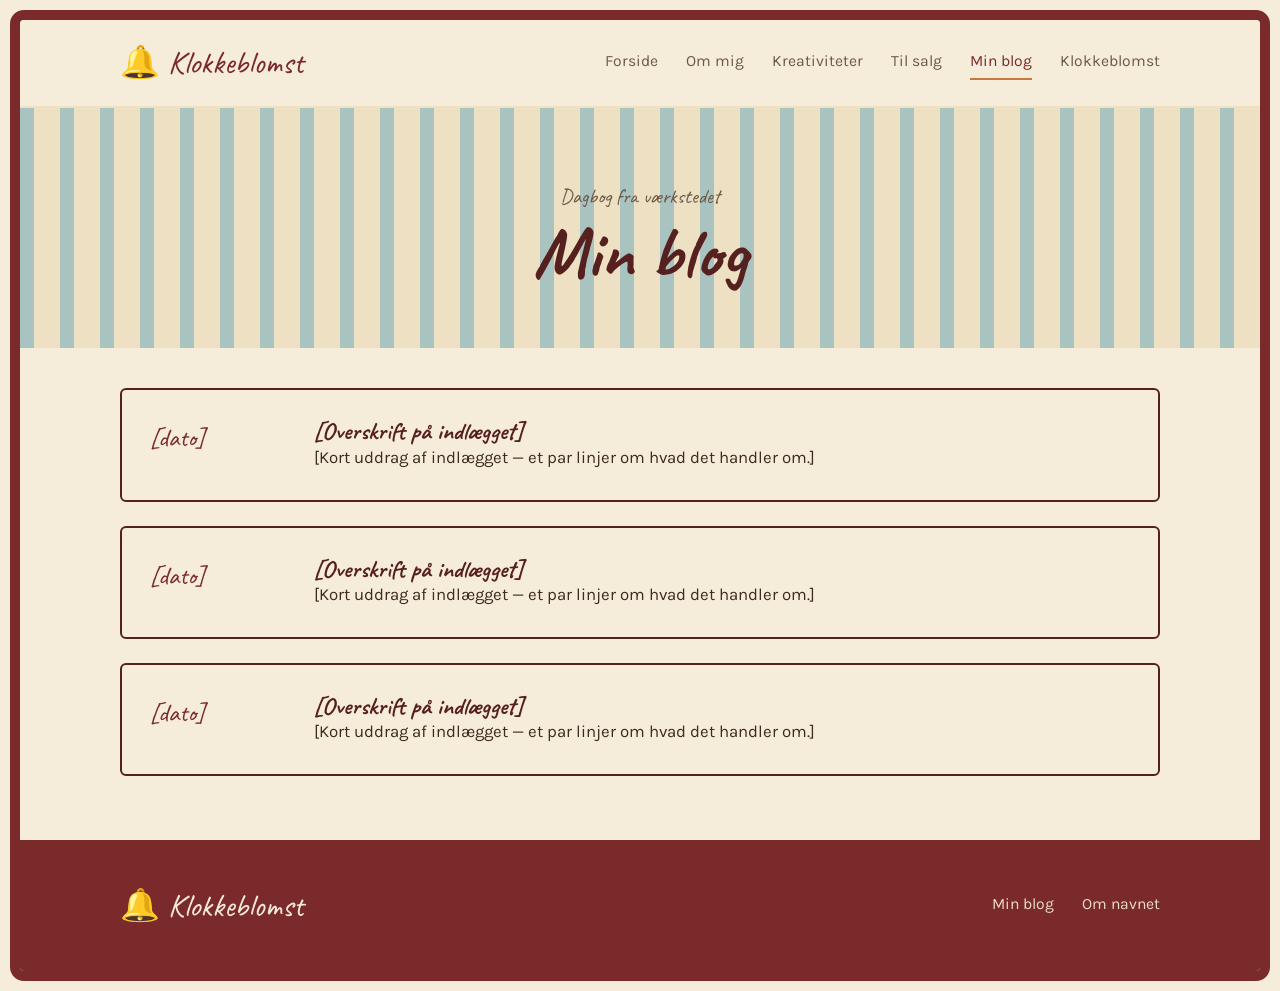
==== blog.html @ 5e8d8fa8 "oprettelse af filer mappe struktur oprettet" ====
<!DOCTYPE html>
<html lang="da">
<head>
  <meta charset="UTF-8">
  <meta name="viewport" content="width=device-width, initial-scale=1.0">
  <title>Min blog — Klokkeblomst</title>
  <link rel="preconnect" href="https://fonts.googleapis.com">
  <link href="https://fonts.googleapis.com/css2?family=Caveat:wght@600;700&family=Karla:wght@400;500;700&display=swap" rel="stylesheet">
  <link rel="stylesheet" href="css/reset.css">
  <link rel="stylesheet" href="css/style.css">
</head>
<body>
  <div class="page-frame">

    <header class="site-header">
      <div class="wrap">
        <a href="index.html" class="brand">🔔 Klokkeblomst</a>
        <nav class="nav-links" aria-label="Hovedmenu">
          <a href="index.html">Forside</a>
          <a href="om-mig.html">Om mig</a>
          <a href="kreativiteter.html">Kreativiteter</a>
          <a href="til-salg.html">Til salg</a>
          <a href="blog.html" aria-current="page">Min blog</a>
          <a href="klokkeblomst.html">Klokkeblomst</a>
        </nav>
      </div>
    </header>

    <main>
      <section class="page-hero stripes">
        <div class="wrap">
          <p class="eyebrow">Dagbog fra værkstedet</p>
          <h1>Min blog</h1>
        </div>
      </section>

      <section class="post-list">
        <div class="wrap">

          <article class="note-card post-card">
            <span class="post-date">[dato]</span>
            <div>
              <h3>[Overskrift på indlægget]</h3>
              <p>[Kort uddrag af indlægget — et par linjer om hvad det handler om.]</p>
            </div>
          </article>

          <article class="note-card post-card">
            <span class="post-date">[dato]</span>
            <div>
              <h3>[Overskrift på indlægget]</h3>
              <p>[Kort uddrag af indlægget — et par linjer om hvad det handler om.]</p>
            </div>
          </article>

          <article class="note-card post-card">
            <span class="post-date">[dato]</span>
            <div>
              <h3>[Overskrift på indlægget]</h3>
              <p>[Kort uddrag af indlægget — et par linjer om hvad det handler om.]</p>
            </div>
          </article>

        </div>
      </section>
    </main>

    <footer class="site-footer">
      <div class="wrap">
        <span class="brand">🔔 Klokkeblomst</span>
        <nav class="nav-links" aria-label="Footer-menu">
          <a href="blog.html">Min blog</a>
          <a href="klokkeblomst.html">Om navnet</a>
        </nav>
      </div>
    </footer>

  </div>
</body>
</html>
---- css/style.css ----
/* =========================================================
   KLOKKEBLOMST — design tokens
   ========================================================= */
:root {
  /* Farver */
  --cream:        #f6ecda;
  --cream-deep:   #ede0c3;
  --burgundy:     #7a2a2a;
  --burgundy-ink: #56201f;
  --olive:        #a7a473;
  --dusty-blue:   #a8c3c0;
  --ink:          #3c2b1f;
  --ink-soft:     #6b5847;
  --amber:        #c9793f;

  /* Typografi */
  --font-display: "Caveat", cursive;
  --font-body: "Karla", sans-serif;

  /* Layout */
  --page-max: 68rem;
  --radius: 6px;
}

/* =========================================================
   Grundlag
   ========================================================= */
body {
  background: var(--cream);
  color: var(--ink);
  font-family: var(--font-body);
  font-size: 1.05rem;
  line-height: 1.6;
}

h1, h2, h3 {
  font-family: var(--font-display);
  color: var(--burgundy-ink);
  line-height: 1.1;
  font-weight: 700;
}

h1 { font-size: clamp(2.75rem, 6vw, 4.5rem); }
h2 { font-size: clamp(2rem, 4vw, 2.75rem); }
h3 { font-size: 1.5rem; }

p  { max-width: 62ch; }

.eyebrow {
  font-family: var(--font-display);
  font-size: 1.3rem;
  color: var(--amber);
}

/* Hele siden holdes inden for en tegnet ramme, ligesom en skitsebog */
.page-frame {
  border: 10px solid var(--burgundy);
  border-radius: 14px;
  margin: 0.6rem;
  min-height: calc(100vh - 1.2rem);
  overflow: hidden;
  display: flex;
  flex-direction: column;
}

.wrap {
  width: 100%;
  max-width: var(--page-max);
  margin-inline: auto;
  padding-inline: 1.5rem;
}

/* =========================================================
   Header / navigation
   ========================================================= */
.site-header {
  background: var(--cream);
  border-bottom: 2px solid var(--cream-deep);
}

.site-header .wrap {
  display: flex;
  align-items: center;
  justify-content: space-between;
  padding-block: 1.1rem;
  gap: 1rem;
  flex-wrap: wrap;
}

.brand {
  font-family: var(--font-display);
  font-size: 2rem;
  color: var(--burgundy);
  display: flex;
  align-items: center;
  gap: 0.5rem;
}

.nav-links {
  display: flex;
  gap: 1.75rem;
  flex-wrap: wrap;
}

.nav-links a {
  font-size: 0.98rem;
  color: var(--ink-soft);
  padding-block: 0.2rem;
  border-bottom: 2px solid transparent;
}

.nav-links a:hover,
.nav-links a[aria-current="page"] {
  color: var(--burgundy);
  border-bottom-color: var(--amber);
}

/* =========================================================
   Stribet sektion (inspireret af referencebilledet)
   ========================================================= */
.stripes {
  background-image: repeating-linear-gradient(
    90deg,
    var(--dusty-blue) 0px,
    var(--dusty-blue) 14px,
    var(--cream-deep) 14px,
    var(--cream-deep) 40px
  );
  padding-block: 3.5rem;
}

.stripes-olive {
  background-image: repeating-linear-gradient(
    90deg,
    var(--olive) 0px,
    var(--olive) 14px,
    var(--cream-deep) 14px,
    var(--cream-deep) 40px
  );
}

.note-card {
  background: var(--cream);
  border: 2px solid var(--burgundy-ink);
  border-radius: var(--radius);
  padding: 1.75rem;
}

/* =========================================================
   Hero (forside)
   ========================================================= */
.hero {
  padding-block: 4rem 3rem;
}

.hero .wrap {
  display: grid;
  grid-template-columns: 1.1fr 0.9fr;
  align-items: center;
  gap: 3rem;
}

.hero p {
  margin-block: 1.25rem 1.75rem;
  color: var(--ink-soft);
  font-size: 1.1rem;
}

/* Simpelt sting-mønster, brugt som skillelinje i stedet for en almindelig streg */
.stitch-divider {
  height: 1.4rem;
  background-image: radial-gradient(circle, var(--burgundy) 1.6px, transparent 1.7px);
  background-size: 14px 14px;
  background-position: center;
  opacity: 0.55;
}

/* =========================================================
   Knapper
   ========================================================= */
.btn {
  display: inline-block;
  font-family: var(--font-body);
  font-weight: 700;
  padding: 0.75rem 1.6rem;
  border-radius: 999px;
  border: 2px solid var(--burgundy);
}

.btn-primary {
  background: var(--burgundy);
  color: var(--cream);
}

.btn-primary:hover {
  background: var(--burgundy-ink);
}

.btn-ghost {
  background: transparent;
  color: var(--burgundy);
}

.btn-ghost:hover {
  background: var(--cream-deep);
}

/* =========================================================
   Tre-spalte introduktion til undersiderne (forsiden)
   ========================================================= */
.intro-links {
  padding-block: 3.5rem;
}

.intro-links .wrap {
  display: grid;
  grid-template-columns: repeat(3, 1fr);
  gap: 1.75rem;
}

.intro-links a.note-card {
  transition: transform 0.15s ease;
}

.intro-links a.note-card:nth-child(2) { transform: rotate(-0.6deg); }
.intro-links a.note-card:nth-child(3) { transform: rotate(0.5deg); }

.intro-links a.note-card:hover {
  transform: translateY(-4px);
}

.intro-links h3 {
  margin-bottom: 0.5rem;
}

.intro-links p {
  color: var(--ink-soft);
  font-size: 0.98rem;
}

/* =========================================================
   Sideoverskrift (alle undersider)
   ========================================================= */
.page-hero {
  padding-block: 3.5rem;
  text-align: center;
}

.page-hero p {
  margin-inline: auto;
  margin-top: 1rem;
  color: var(--ink-soft);
}

main {
  flex: 1;
}

/* =========================================================
   Generisk indholds-grid (kreativiteter / til salg)
   ========================================================= */
.content-section {
  padding-block: 3.5rem;
}

.grid {
  display: grid;
  grid-template-columns: repeat(3, 1fr);
  gap: 2rem;
}

.item-card h3 {
  margin-bottom: 0.4rem;
}

.item-card p {
  color: var(--ink-soft);
  font-size: 0.95rem;
}

.item-card .price {
  display: block;
  margin-top: 0.75rem;
  font-family: var(--font-display);
  font-size: 1.4rem;
  color: var(--amber);
}

/* =========================================================
   Blog
   ========================================================= */
.post-list {
  display: flex;
  flex-direction: column;
  gap: 1.5rem;
  padding-block: 2.5rem 4rem;
}

.post-list .wrap {
  display: flex;
  flex-direction: column;
  gap: 1.5rem;
}

.post-card {
  display: grid;
  grid-template-columns: 140px 1fr;
  gap: 1.5rem;
  align-items: start;
}

.post-date {
  font-family: var(--font-display);
  font-size: 1.6rem;
  color: var(--burgundy);
}

/* =========================================================
   Footer
   ========================================================= */
.site-footer {
  background: var(--burgundy);
  color: var(--cream);
  padding-block: 2.5rem;
  margin-top: auto;
}

.site-footer .wrap {
  display: flex;
  justify-content: space-between;
  align-items: center;
  flex-wrap: wrap;
  gap: 1rem;
}

.site-footer .brand {
  color: var(--cream);
}

.site-footer a {
  color: var(--cream-deep);
}

.site-footer a:hover {
  color: var(--cream);
}

/* =========================================================
   Responsivt
   ========================================================= */
@media (max-width: 800px) {
  .hero .wrap {
    grid-template-columns: 1fr;
  }
  .intro-links .wrap,
  .grid {
    grid-template-columns: 1fr;
  }
  .post-card {
    grid-template-columns: 1fr;
  }
  .nav-links {
    gap: 1rem;
    font-size: 0.9rem;
  }
}
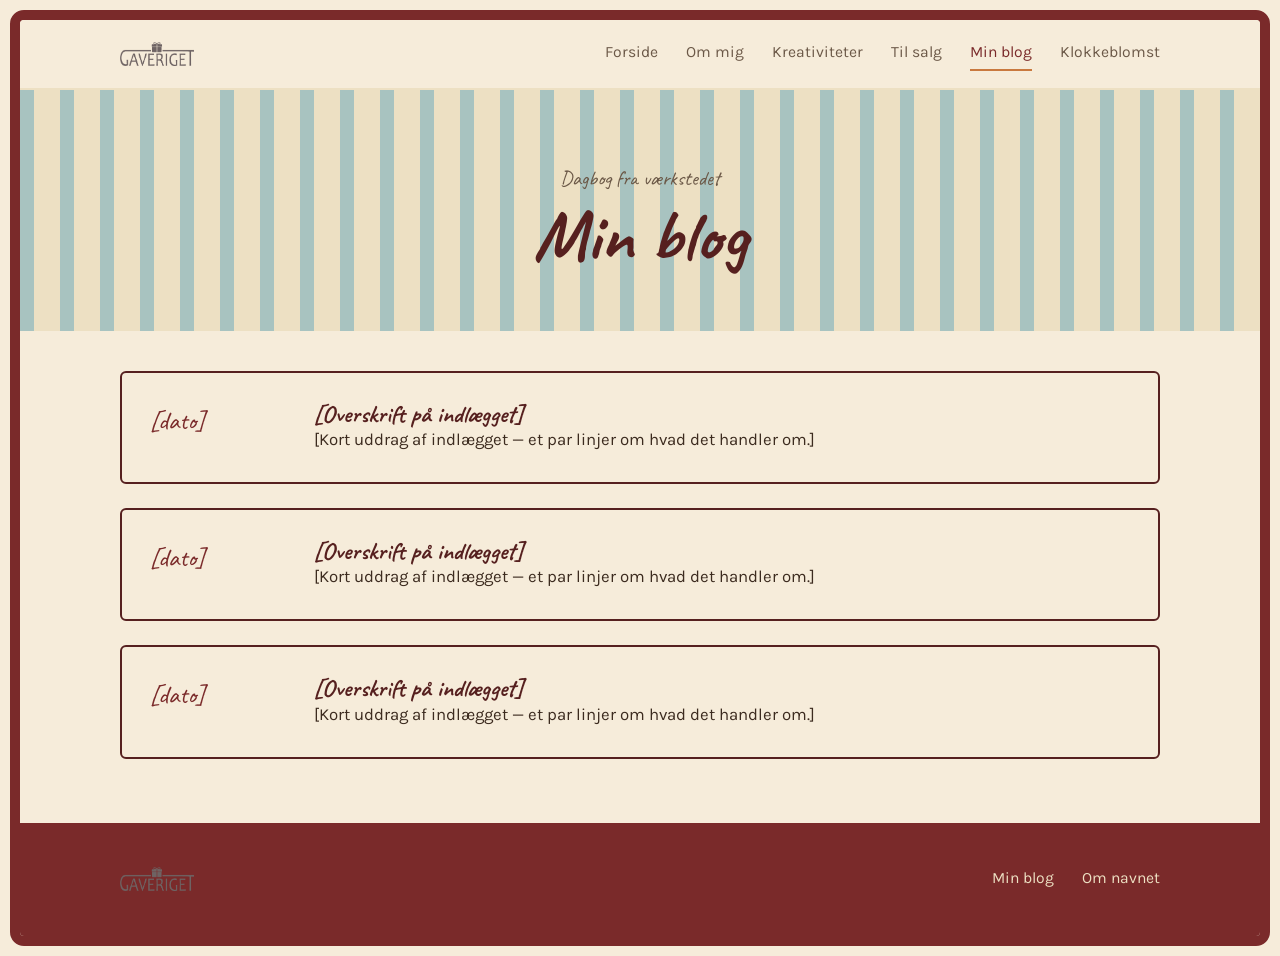
==== commit a7686eab: "billede opsætning af billede mm" ====
--- a/blog.html
+++ b/blog.html
@@ -14,7 +14,9 @@
 
     <header class="site-header">
       <div class="wrap">
-        <a href="index.html" class="brand">🔔 Klokkeblomst</a>
+        <a href="index.html" class="brand" aria-label="Gaveriget">
+          <img src="images/Logo1.png" alt="Gaveriget logo" class="brand-logo">
+        </a>
         <nav class="nav-links" aria-label="Hovedmenu">
           <a href="index.html">Forside</a>
           <a href="om-mig.html">Om mig</a>
@@ -67,7 +69,9 @@
 
     <footer class="site-footer">
       <div class="wrap">
-        <span class="brand">🔔 Klokkeblomst</span>
+        <span class="brand" aria-label="Gaveriget">
+          <img src="images/Logo1.png" alt="Gaveriget logo" class="brand-logo">
+        </span>
         <nav class="nav-links" aria-label="Footer-menu">
           <a href="blog.html">Min blog</a>
           <a href="klokkeblomst.html">Om navnet</a>
--- a/css/style.css
+++ b/css/style.css
@@ -1,5 +1,5 @@
 /* =========================================================
-   KLOKKEBLOMST — design tokens
+   Gaveriget — design tokens
    ========================================================= */
 :root {
   /* Farver */
@@ -93,7 +93,18 @@
   color: var(--burgundy);
   display: flex;
   align-items: center;
-  gap: 0.5rem;
+  gap: 0.6rem;
+  text-decoration: none;
+}
+
+.brand-logo {
+  width: 4.6rem;
+  height: auto;
+  display: block;
+}
+
+.brand span {
+  line-height: 1;
 }
 
 .nav-links {
@@ -164,6 +175,22 @@
   margin-block: 1.25rem 1.75rem;
   color: var(--ink-soft);
   font-size: 1.1rem;
+}
+
+.hero-visual {
+  display: flex;
+  justify-content: center;
+  align-items: center;
+}
+
+.hero-visual img {
+  width: min(100%, 28rem);
+  height: auto;
+  border-radius: 1.1rem;
+  border: 3px solid var(--burgundy);
+  box-shadow: 0 22px 40px rgba(58, 39, 26, 0.14);
+  object-fit: cover;
+  display: block;
 }
 
 /* Simpelt sting-mønster, brugt som skillelinje i stedet for en almindelig streg */
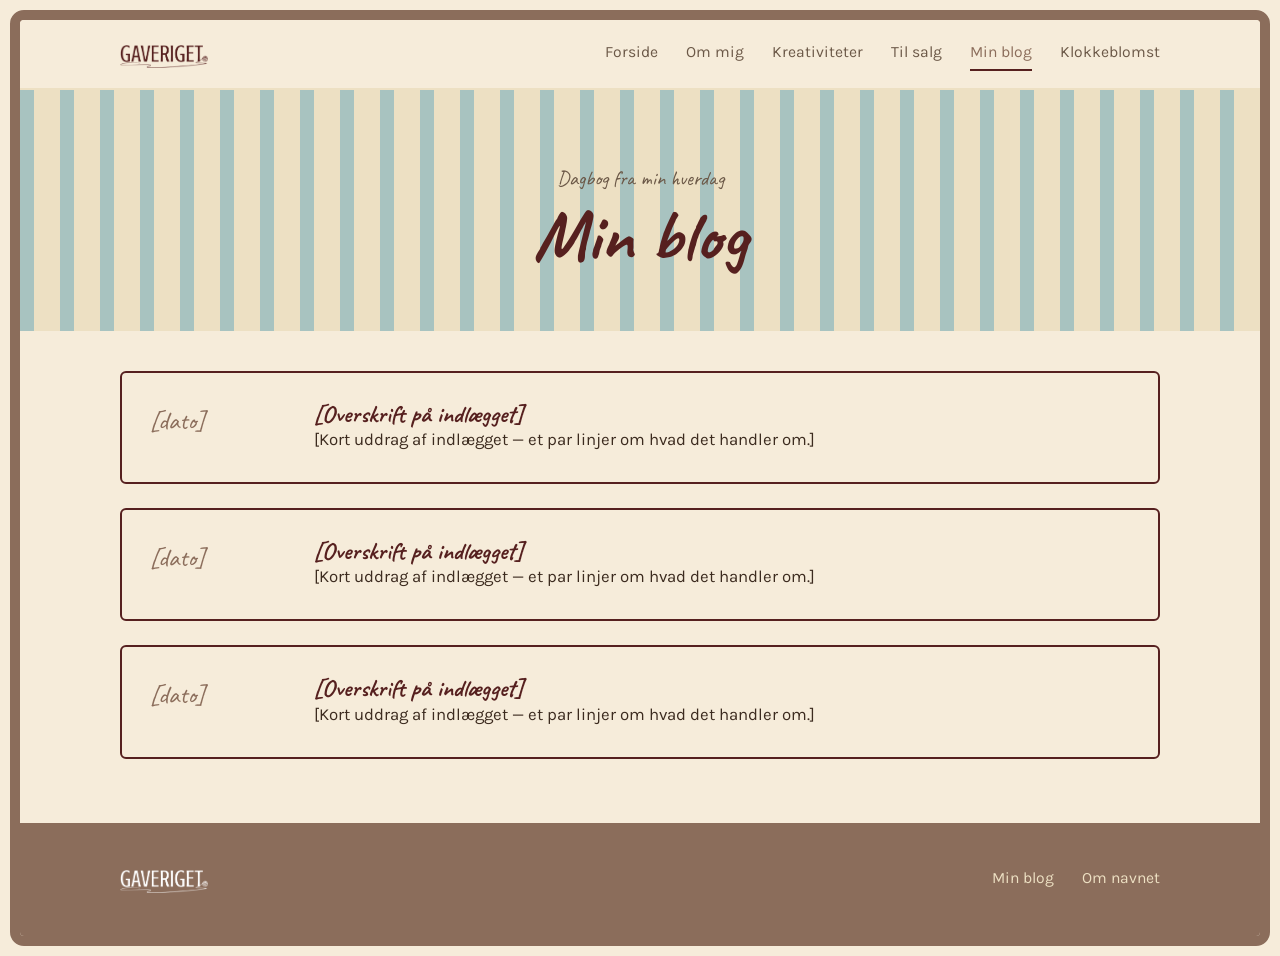
==== commit 041ff818: "opdateret billede billede, logo og tekst opdateret" ====
--- a/blog.html
+++ b/blog.html
@@ -15,7 +15,7 @@
     <header class="site-header">
       <div class="wrap">
         <a href="index.html" class="brand" aria-label="Gaveriget">
-          <img src="images/Logo1.png" alt="Gaveriget logo" class="brand-logo">
+          <img src="images/logo-nyt.png" alt="Gaveriget logo" class="brand-logo">
         </a>
         <nav class="nav-links" aria-label="Hovedmenu">
           <a href="index.html">Forside</a>
@@ -31,7 +31,7 @@
     <main>
       <section class="page-hero stripes">
         <div class="wrap">
-          <p class="eyebrow">Dagbog fra værkstedet</p>
+          <p class="eyebrow">Dagbog fra min hverdag</p>
           <h1>Min blog</h1>
         </div>
       </section>
@@ -70,7 +70,7 @@
     <footer class="site-footer">
       <div class="wrap">
         <span class="brand" aria-label="Gaveriget">
-          <img src="images/Logo1.png" alt="Gaveriget logo" class="brand-logo">
+          <img src="images/logo-nyt.png" alt="Gaveriget logo" class="brand-logo">
         </span>
         <nav class="nav-links" aria-label="Footer-menu">
           <a href="blog.html">Min blog</a>
--- a/css/style.css
+++ b/css/style.css
@@ -5,13 +5,13 @@
   /* Farver */
   --cream:        #f6ecda;
   --cream-deep:   #ede0c3;
-  --burgundy:     #7a2a2a;
+  --burgundy:     #8b6d5b;
   --burgundy-ink: #56201f;
   --olive:        #a7a473;
   --dusty-blue:   #a8c3c0;
   --ink:          #3c2b1f;
   --ink-soft:     #6b5847;
-  --amber:        #c9793f;
+  --amber:        #56201f;
 
   /* Typografi */
   --font-display: "Caveat", cursive;
@@ -43,6 +43,17 @@
 h1 { font-size: clamp(2.75rem, 6vw, 4.5rem); }
 h2 { font-size: clamp(2rem, 4vw, 2.75rem); }
 h3 { font-size: 1.5rem; }
+
+.hero-logo-wrap {
+  margin: 0;
+  line-height: 1;
+}
+
+.hero-logo {
+  display: block;
+  width: min(100%, 20rem);
+  height: auto;
+}
 
 p  { max-width: 62ch; }
 
@@ -98,7 +109,7 @@
 }
 
 .brand-logo {
-  width: 4.6rem;
+  width: 5.5rem;
   height: auto;
   display: block;
 }
@@ -187,8 +198,8 @@
   width: min(100%, 28rem);
   height: auto;
   border-radius: 1.1rem;
-  border: 3px solid var(--burgundy);
-  box-shadow: 0 22px 40px rgba(58, 39, 26, 0.14);
+  border: none;
+  box-shadow: none;
   object-fit: cover;
   display: block;
 }
@@ -342,6 +353,89 @@
   color: var(--burgundy);
 }
 
+.booking-section {
+  padding-block: 1rem 4rem;
+}
+
+.booking-card {
+  background: var(--cream);
+  border: 2px solid var(--burgundy-ink);
+  border-radius: 1rem;
+  padding: 2rem;
+  display: grid;
+  grid-template-columns: 1.1fr 1fr auto;
+  gap: 2rem;
+  align-items: center;
+}
+
+.booking-card h2 {
+  margin-bottom: 0.75rem;
+}
+
+.booking-card p {
+  color: var(--ink-soft);
+}
+
+.mini-calendar {
+  background: var(--cream-deep);
+  border: 2px solid var(--burgundy-ink);
+  border-radius: 0.9rem;
+  padding: 1rem;
+}
+
+.calendar-header {
+  text-align: center;
+  font-family: var(--font-display);
+  font-size: 1.7rem;
+  color: var(--burgundy-ink);
+  margin-bottom: 0.7rem;
+}
+
+.calendar-grid {
+  display: grid;
+  grid-template-columns: repeat(7, minmax(0, 1fr));
+  gap: 0.45rem;
+}
+
+.day {
+  border: 1px solid var(--burgundy-ink);
+  border-radius: 0.55rem;
+  background: var(--cream);
+  color: var(--ink);
+  font: inherit;
+  font-size: 0.82rem;
+  padding: 0.55rem 0.25rem;
+  text-align: center;
+  cursor: default;
+}
+
+.day--muted {
+  background: transparent;
+  border-color: transparent;
+  color: var(--ink-soft);
+}
+
+.day--available {
+  background: #e7f2e8;
+}
+
+.day--booked {
+  background: #f0d7d7;
+  color: #7f4d4d;
+}
+
+.day--selected {
+  background: var(--burgundy);
+  color: var(--cream);
+  border-color: var(--burgundy);
+}
+
+.booking-actions {
+  display: flex;
+  align-items: center;
+  justify-content: center;
+}
+
 /* =========================================================
    Footer
    ========================================================= */
@@ -362,6 +456,12 @@
 
 .site-footer .brand {
   color: var(--cream);
+}
+
+.site-footer .brand-logo {
+  opacity: 1;
+  filter: invert(1) sepia(1) saturate(0.15) brightness(1.1) hue-rotate(20deg);
+  mix-blend-mode: normal;
 }
 
 .site-footer a {
